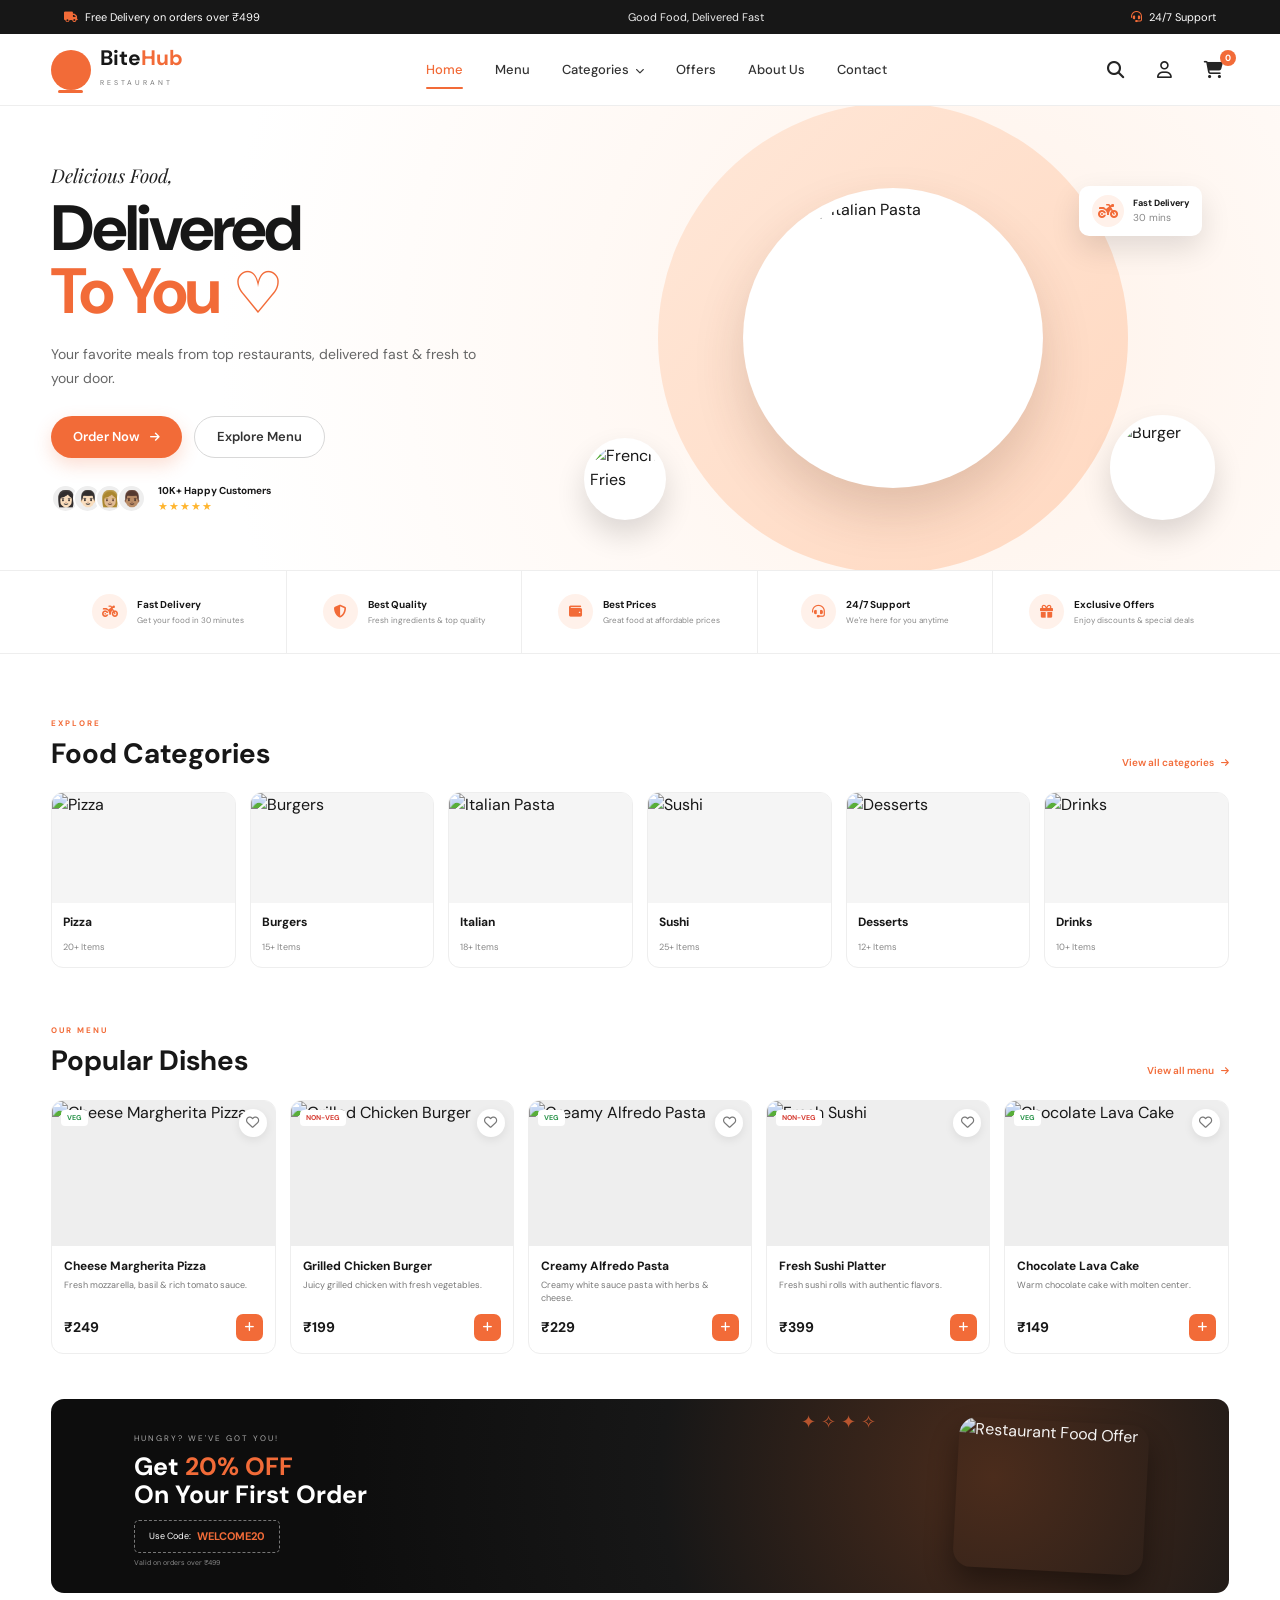
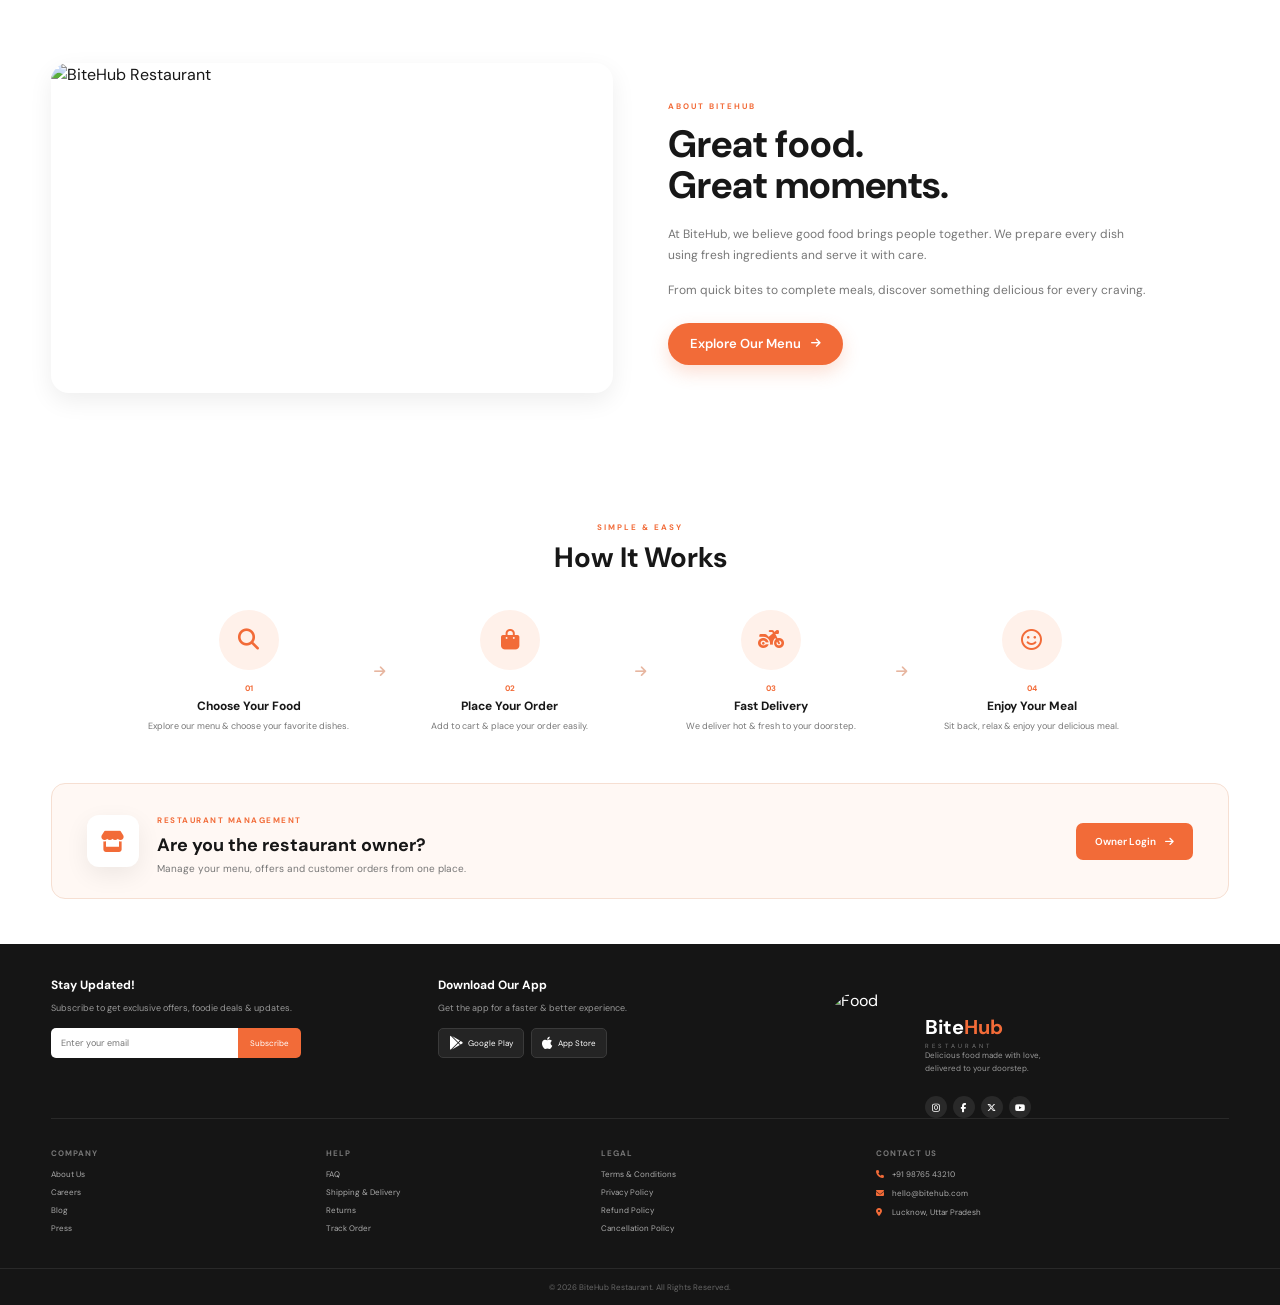
==== index.html @ 23a7bb8a "redirect" ====
<!DOCTYPE html>
<html lang="en">

<head>
    <meta charset="UTF-8">

    <meta
        http-equiv="refresh"
        content="0; url=frontend/index.html"
    >

    <title>BiteHub</title>
</head>

<body>

    <p>
        Redirecting to BiteHub...
    </p>

    <script>
        window.location.href = "frontend/index.html";
    </script>

</body>

</html>
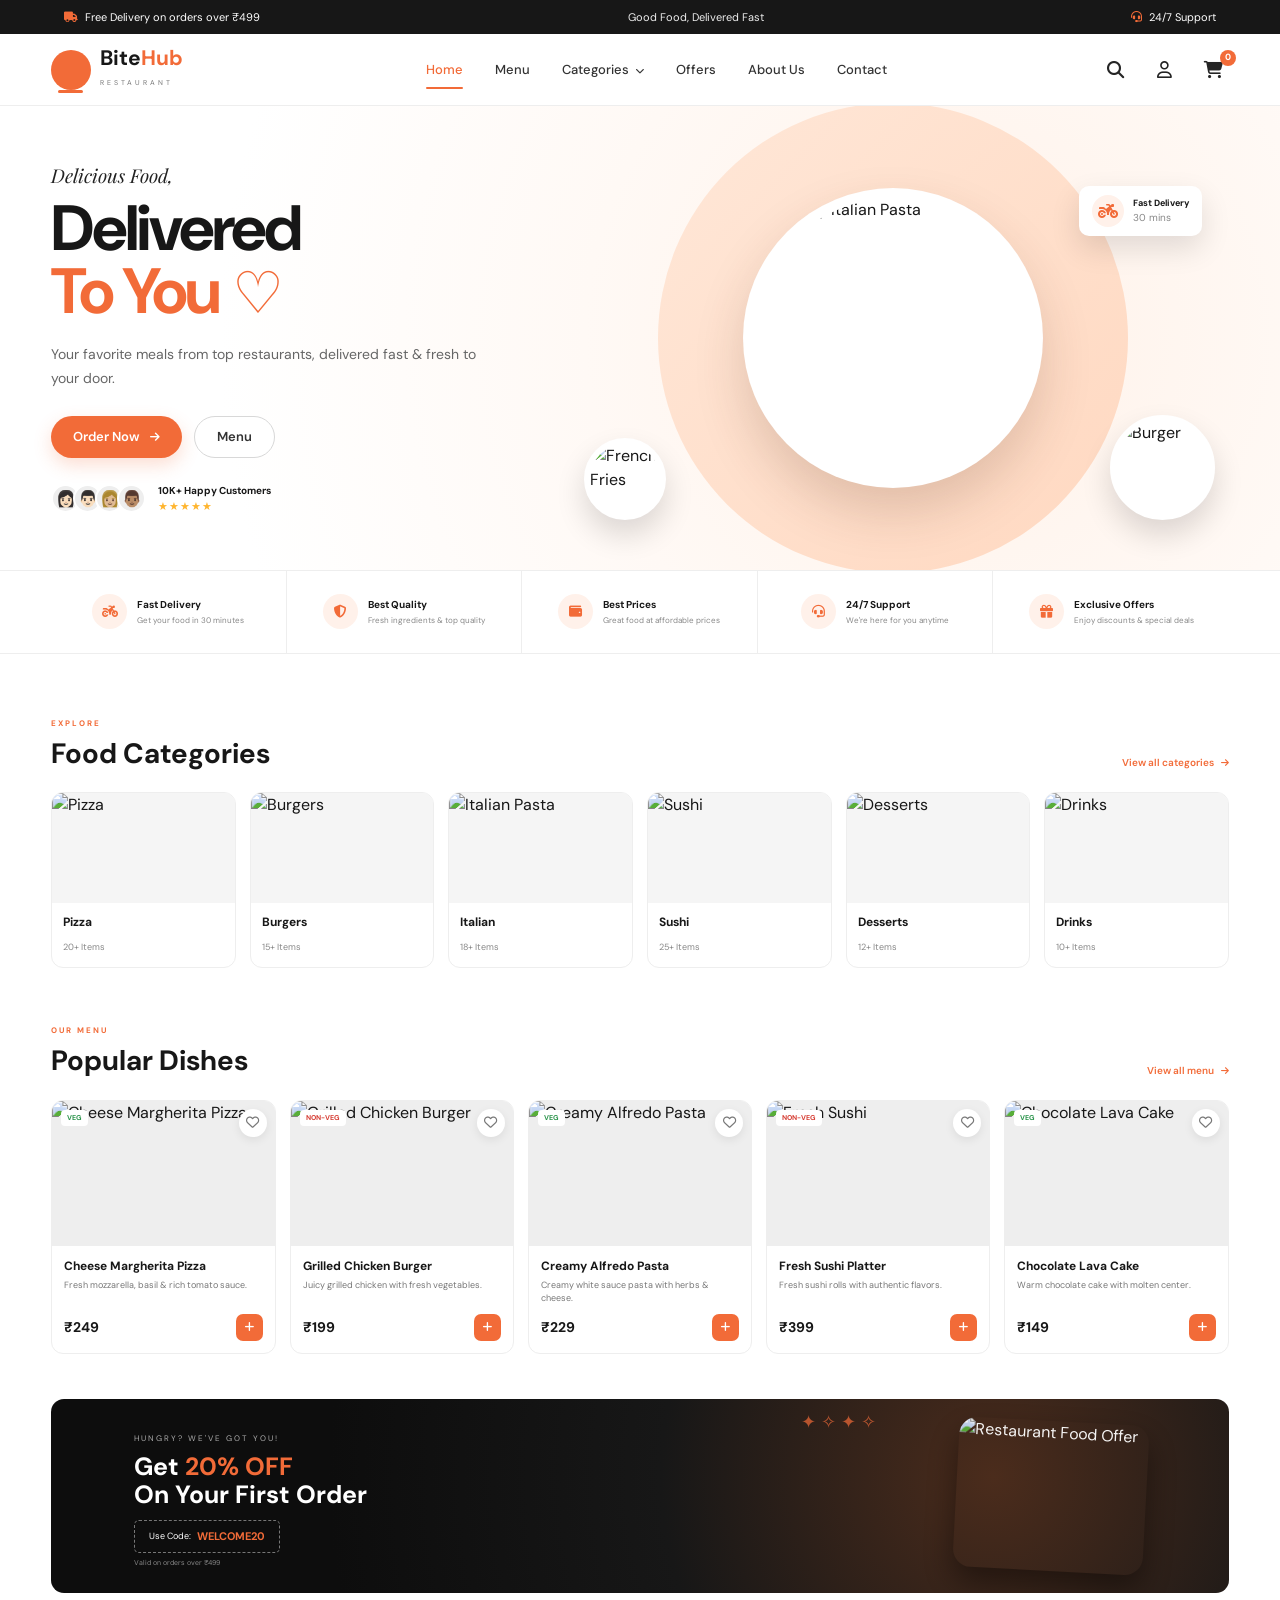
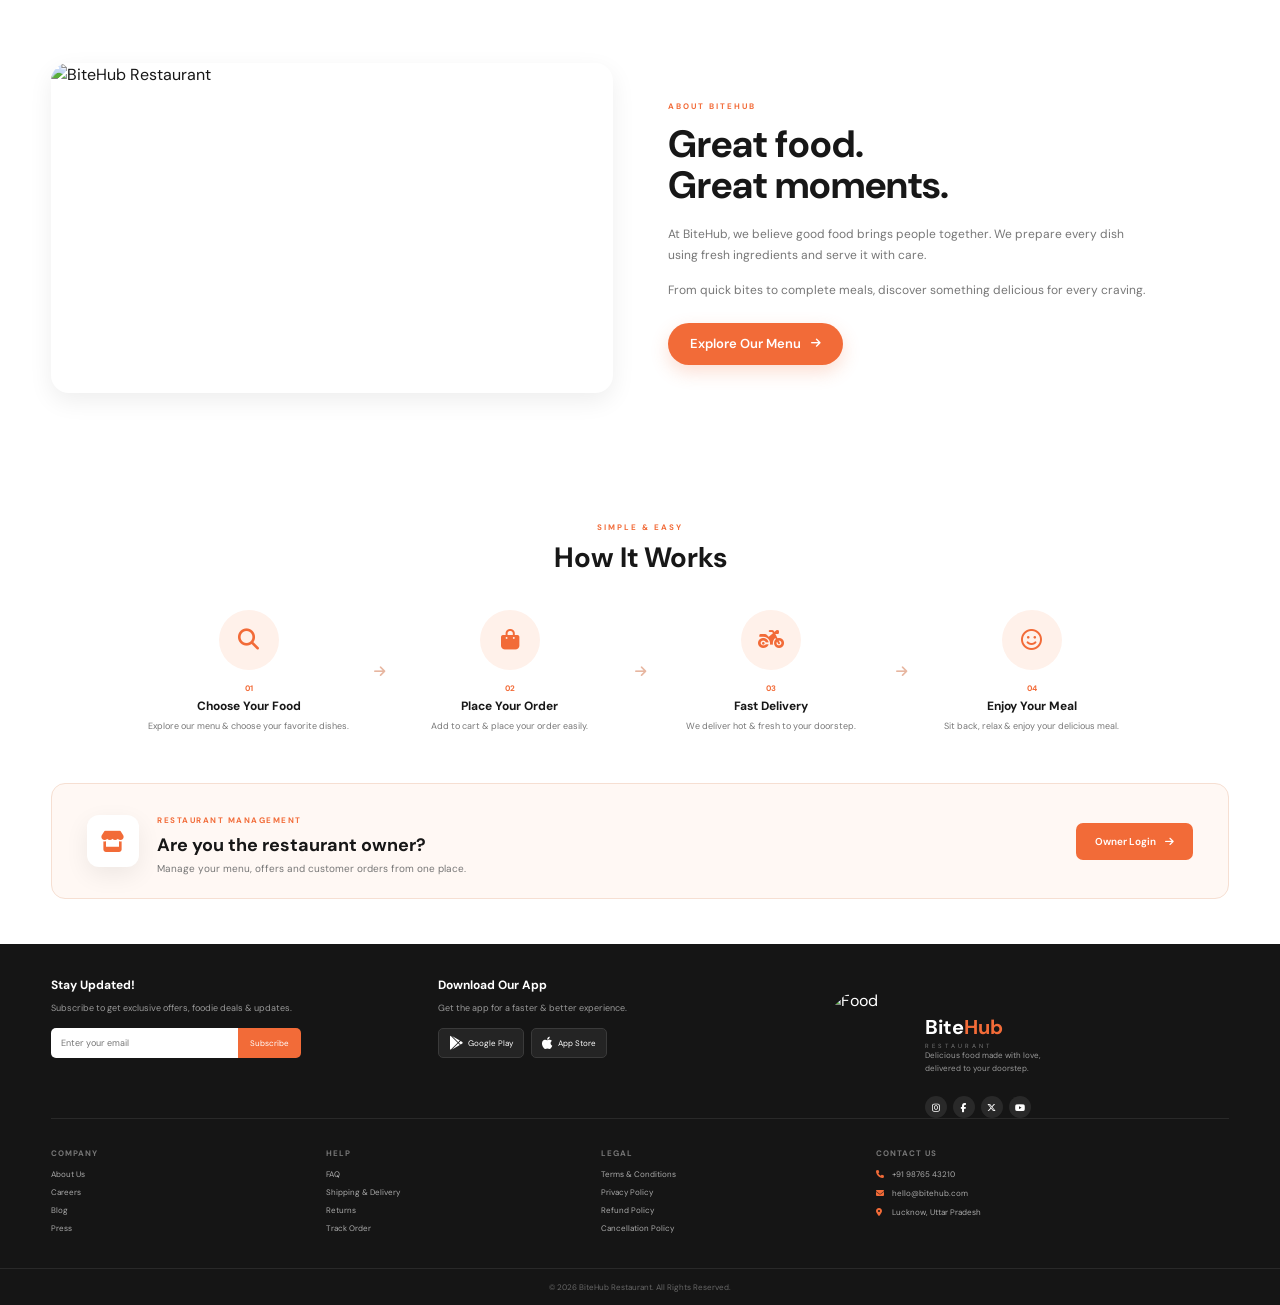
==== commit fc5ec0b7: "Rename title from 'BiteHub' to 'Bite-Hub'" ====
--- a/index.html
+++ b/index.html
@@ -10,13 +10,13 @@
         content="0; url=frontend/index.html"
     >
 
-    <title>BiteHub</title>
+    <title>Bite-Hub</title>
 </head>
 
 <body>
 
     <p>
-        Redirecting to BiteHub...
+        
     </p>
 
     <script>
@@ -25,4 +25,4 @@
 
 </body>
 
-</html>+</html>
